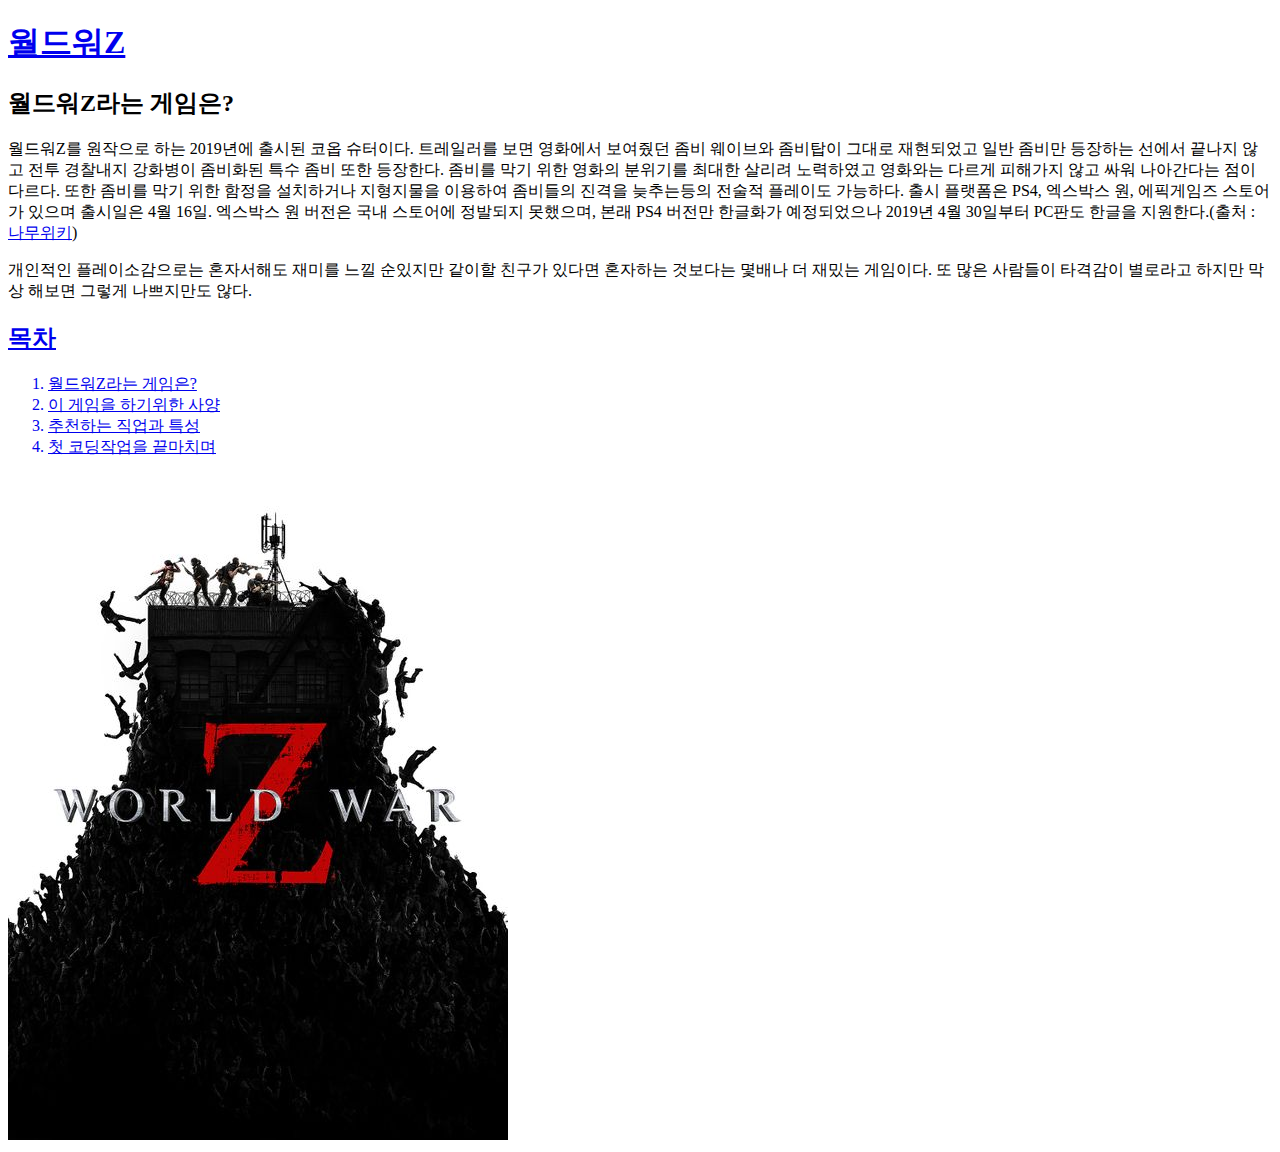
==== 1.html @ 9f889c48 "my first coding work" ====
<!DOCTYPE html>
<html>
  <head>
    <meta charset="utf-8">
    <title>월드워Z라는 게임은?</title>
  </head>
  <body>
    <a href="월드워Z.html"><h1>월드워Z</h1></a>
      <h2>월드워Z라는 게임은?</h2>
      <p>월드워Z를 원작으로 하는 2019년에 출시된 코옵 슈터이다. 트레일러를 보면 영화에서 보여줬던 좀비 웨이브와 좀비탑이 그대로 재현되었고 일반 좀비만 등장하는 선에서 끝나지 않고 전투 경찰내지 강화병이 좀비화된 특수 좀비 또한 등장한다. 좀비를 막기 위한 영화의 분위기를 최대한 살리려 노력하였고 영화와는 다르게 피해가지 않고 싸워 나아간다는 점이 다르다. 또한 좀비를 막기 위한 함정을 설치하거나 지형지물을 이용하여 좀비들의 진격을 늦추는등의 전술적 플레이도 가능하다. 출시 플랫폼은 PS4, 엑스박스 원, 에픽게임즈 스토어가 있으며 출시일은 4월 16일. 엑스박스 원 버전은 국내 스토어에 정발되지 못했으며, 본래 PS4 버전만 한글화가 예정되었으나 2019년 4월 30일부터 PC판도 한글을 지원한다.(출처 : <a href="https://namu.wiki/w/%EC%9B%94%EB%93%9C%EC%9B%8C%20Z(%EA%B2%8C%EC%9E%84)?from=WWZ#s-1">나무위키</a>)</p>
      <p>개인적인 플레이소감으로는 혼자서해도 재미를 느낄 순있지만 같이할 친구가 있다면 혼자하는 것보다는 몇배나 더 재밌는 게임이다. 또 많은 사람들이 타격감이 별로라고 하지만 막상 해보면 그렇게 나쁘지만도 않다.</p>

      <a href="index.html"><h2>목차</h2></a>
        <ol>
          <a href="1.html"><li>월드워Z라는 게임은?</li></a>
          <a href="2.html"><li>이 게임을 하기위한 사양</li></a>
          <a href="3.html"><li>추천하는 직업과 특성</li></a>
          <a href="4.html"><li>첫 코딩작업을 끝마치며</li></a>
        </ol>
    <a href="index.html"><img src="월드워z.jpg" alt="좀비겜" width="500"></a>
  </body>
</html>
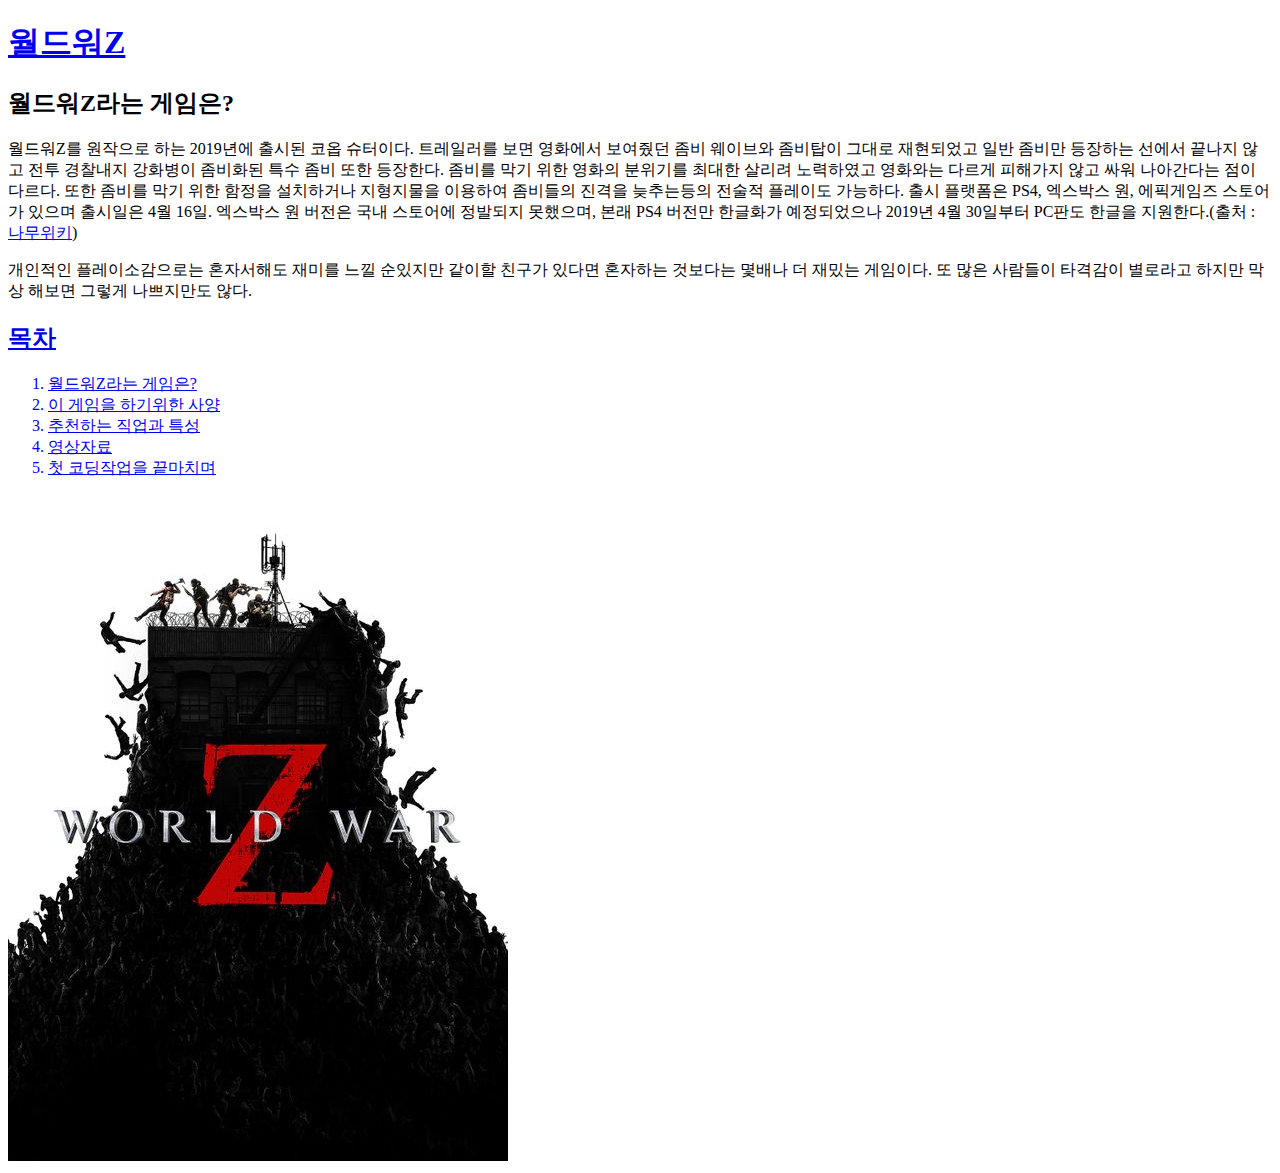
==== commit 92ca9962: "Add files via upload" ====
--- a/1.html
+++ b/1.html
@@ -15,7 +15,8 @@
           <a href="1.html"><li>월드워Z라는 게임은?</li></a>
           <a href="2.html"><li>이 게임을 하기위한 사양</li></a>
           <a href="3.html"><li>추천하는 직업과 특성</li></a>
-          <a href="4.html"><li>첫 코딩작업을 끝마치며</li></a>
+          <a href="4.html"><li>영상자료</li></a>
+          <a href="5.html"><li>첫 코딩작업을 끝마치며</li></a>
         </ol>
     <a href="index.html"><img src="월드워z.jpg" alt="좀비겜" width="500"></a>
   </body>
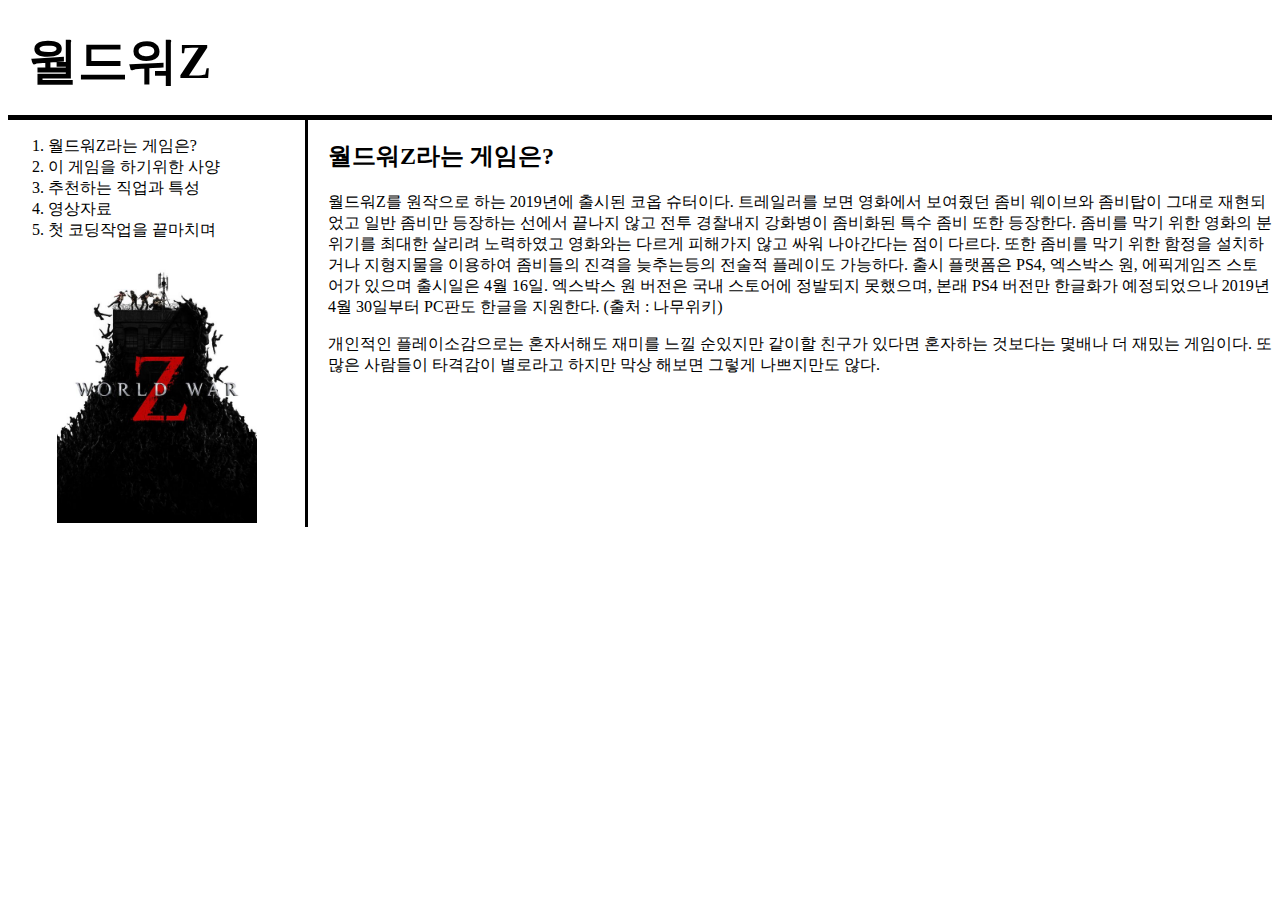
==== commit 465e8dfb: "Add files via upload" ====
--- a/1.html
+++ b/1.html
@@ -3,21 +3,40 @@
   <head>
     <meta charset="utf-8">
     <title>월드워Z라는 게임은?</title>
+    <link rel="stylesheet" href="style.css">
   </head>
   <body>
-    <a href="월드워Z.html"><h1>월드워Z</h1></a>
-      <h2>월드워Z라는 게임은?</h2>
-      <p>월드워Z를 원작으로 하는 2019년에 출시된 코옵 슈터이다. 트레일러를 보면 영화에서 보여줬던 좀비 웨이브와 좀비탑이 그대로 재현되었고 일반 좀비만 등장하는 선에서 끝나지 않고 전투 경찰내지 강화병이 좀비화된 특수 좀비 또한 등장한다. 좀비를 막기 위한 영화의 분위기를 최대한 살리려 노력하였고 영화와는 다르게 피해가지 않고 싸워 나아간다는 점이 다르다. 또한 좀비를 막기 위한 함정을 설치하거나 지형지물을 이용하여 좀비들의 진격을 늦추는등의 전술적 플레이도 가능하다. 출시 플랫폼은 PS4, 엑스박스 원, 에픽게임즈 스토어가 있으며 출시일은 4월 16일. 엑스박스 원 버전은 국내 스토어에 정발되지 못했으며, 본래 PS4 버전만 한글화가 예정되었으나 2019년 4월 30일부터 PC판도 한글을 지원한다.(출처 : <a href="https://namu.wiki/w/%EC%9B%94%EB%93%9C%EC%9B%8C%20Z(%EA%B2%8C%EC%9E%84)?from=WWZ#s-1">나무위키</a>)</p>
-      <p>개인적인 플레이소감으로는 혼자서해도 재미를 느낄 순있지만 같이할 친구가 있다면 혼자하는 것보다는 몇배나 더 재밌는 게임이다. 또 많은 사람들이 타격감이 별로라고 하지만 막상 해보면 그렇게 나쁘지만도 않다.</p>
-
-      <a href="index.html"><h2>목차</h2></a>
-        <ol>
-          <a href="1.html"><li>월드워Z라는 게임은?</li></a>
-          <a href="2.html"><li>이 게임을 하기위한 사양</li></a>
-          <a href="3.html"><li>추천하는 직업과 특성</li></a>
-          <a href="4.html"><li>영상자료</li></a>
-          <a href="5.html"><li>첫 코딩작업을 끝마치며</li></a>
-        </ol>
-    <a href="index.html"><img src="월드워z.jpg" alt="좀비겜" width="500"></a>
+    <a href="index.html"><h1>월드워Z</h1></a>
+    <div id="grid">
+      <div id="index">
+      <ol>
+        <li><a href="1.html">월드워Z라는 게임은?</a></li>
+        <li><a href="2.html">이 게임을 하기위한 사양</a></li>
+        <li><a href="3.html">추천하는 직업과 특성</a></li>
+        <li><a href="4.html">영상자료</a></li>
+        <li><a href="5.html">첫 코딩작업을 끝마치며</a></li>
+      </ol>
+      <div id="img">
+        <a href="목차.html"><img src="월드워z.jpg" alt="좀비겜" width="200"></a>
+      </div>
+    </div>
+        <div id="article">
+          <h2>월드워Z라는 게임은?</h2>
+      <p>월드워Z를 원작으로 하는 2019년에 출시된 코옵 슈터이다.
+        트레일러를 보면 영화에서 보여줬던 좀비 웨이브와 좀비탑이 그대로 재현되었고
+        일반 좀비만 등장하는 선에서 끝나지 않고 전투 경찰내지 강화병이 좀비화된
+         특수 좀비 또한 등장한다. 좀비를 막기 위한 영화의 분위기를 최대한 살리려
+         노력하였고 영화와는 다르게 피해가지 않고 싸워 나아간다는 점이 다르다.
+         또한 좀비를 막기 위한 함정을 설치하거나 지형지물을 이용하여 좀비들의
+         진격을 늦추는등의 전술적 플레이도 가능하다. 출시 플랫폼은 PS4, 엑스박스 원,
+          에픽게임즈 스토어가 있으며 출시일은 4월 16일. 엑스박스 원 버전은 국내
+          스토어에 정발되지 못했으며, 본래 PS4 버전만 한글화가 예정되었으나
+          2019년 4월 30일부터 PC판도 한글을 지원한다.
+          (출처 : <a href="https://namu.wiki/w/%EC%9B%94%EB%93%9C%EC%9B%8C%20Z(%EA%B2%8C%EC%9E%84)?from=WWZ#s-1">나무위키</a>)</p>
+      <p>개인적인 플레이소감으로는 혼자서해도 재미를 느낄 순있지만 같이할 친구가
+        있다면 혼자하는 것보다는 몇배나 더 재밌는 게임이다. 또 많은 사람들이 타격감이
+        별로라고 하지만 막상 해보면 그렇게 나쁘지만도 않다.</p>
+      </div>
+  </div>
   </body>
 </html>
--- a/style.css
+++ b/style.css
@@ -0,0 +1,32 @@
+h1 {
+    font-size: 50px;
+    border-bottom: 5px solid black;
+    margin: 0;
+    padding: 20px;
+    }
+a {
+  text-decoration: none;
+  color: black;
+}
+#grid{
+  display: grid;
+  grid-template-columns: 300px 1fr;
+  padding-bottom: 0px;
+}
+#article{
+  padding-left: 20px;
+}
+#index{
+  border-right: 3px black solid;
+}
+#img{
+  text-align: center;
+}
+@media(max-width:800px){
+  #grid{
+    display: block;
+  }
+  #index{
+    border-right: none;
+  }
+}
